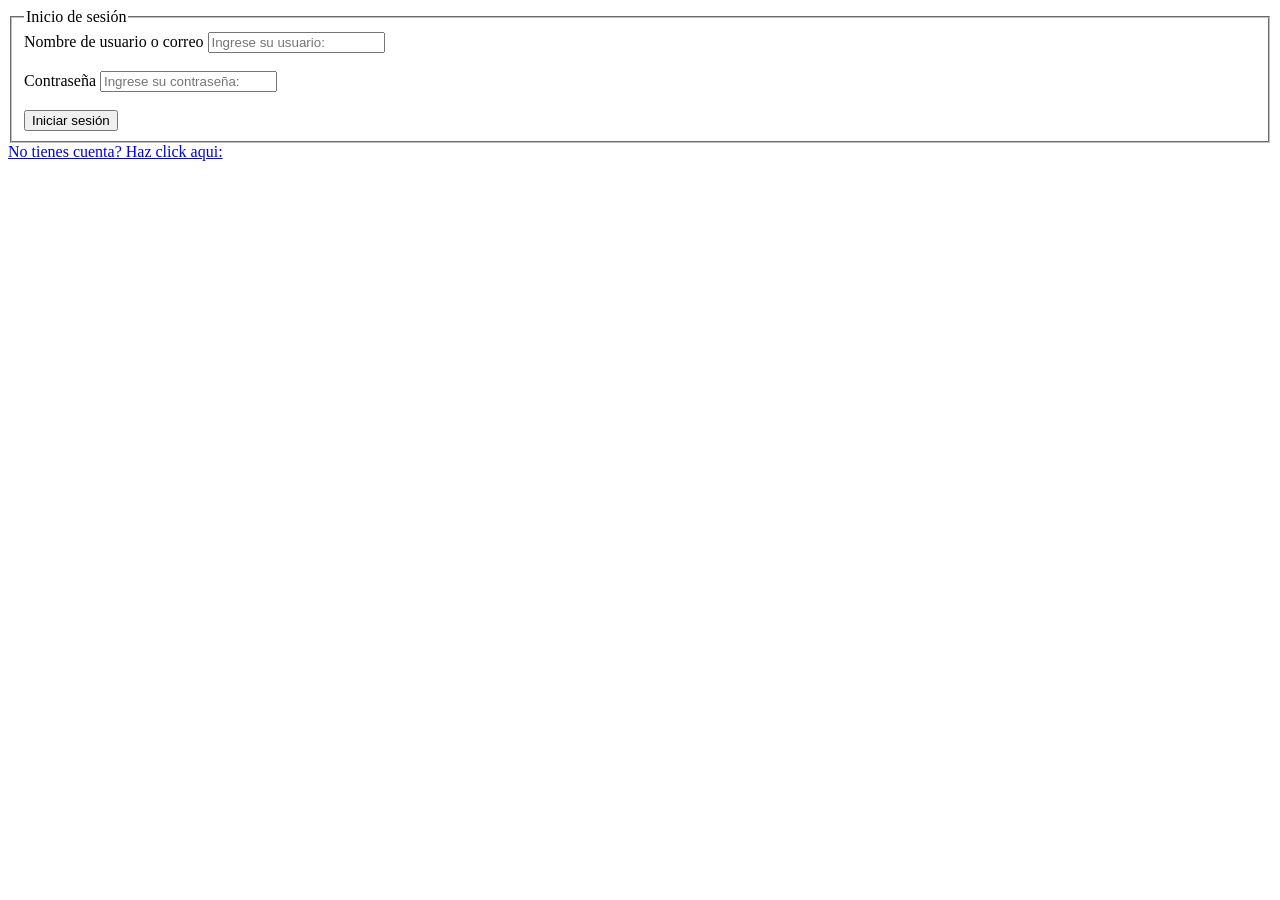
==== proyecto-grupo-12/login.html @ 976a47a0 "Update login.html" ====
<!DOCTYPE html>
<html lang="en">
<head>
    <meta charset="UTF-8">
    <meta name="viewport" content="width=device-width, initial-scale=1.0">
    <title>Document</title>
</head>
<body>
    <form>
        <fieldset>
            <legend>Inicio de sesión</legend>
            <label>Nombre de usuario o correo</label>
            <input type = text
                   required
                   placeholder = "Ingrese su usuario:">
            <br><br>
            <label>Contraseña</label>
            <input type = password
                   required
                   placeholder = "Ingrese su contraseña:">
            <br><br>
            <button type = "submit">Iniciar sesión</button>
        </fieldset>
    </form>
    <a href="index.html">No tienes cuenta? Haz click aqui:</a>
</body>
</html>
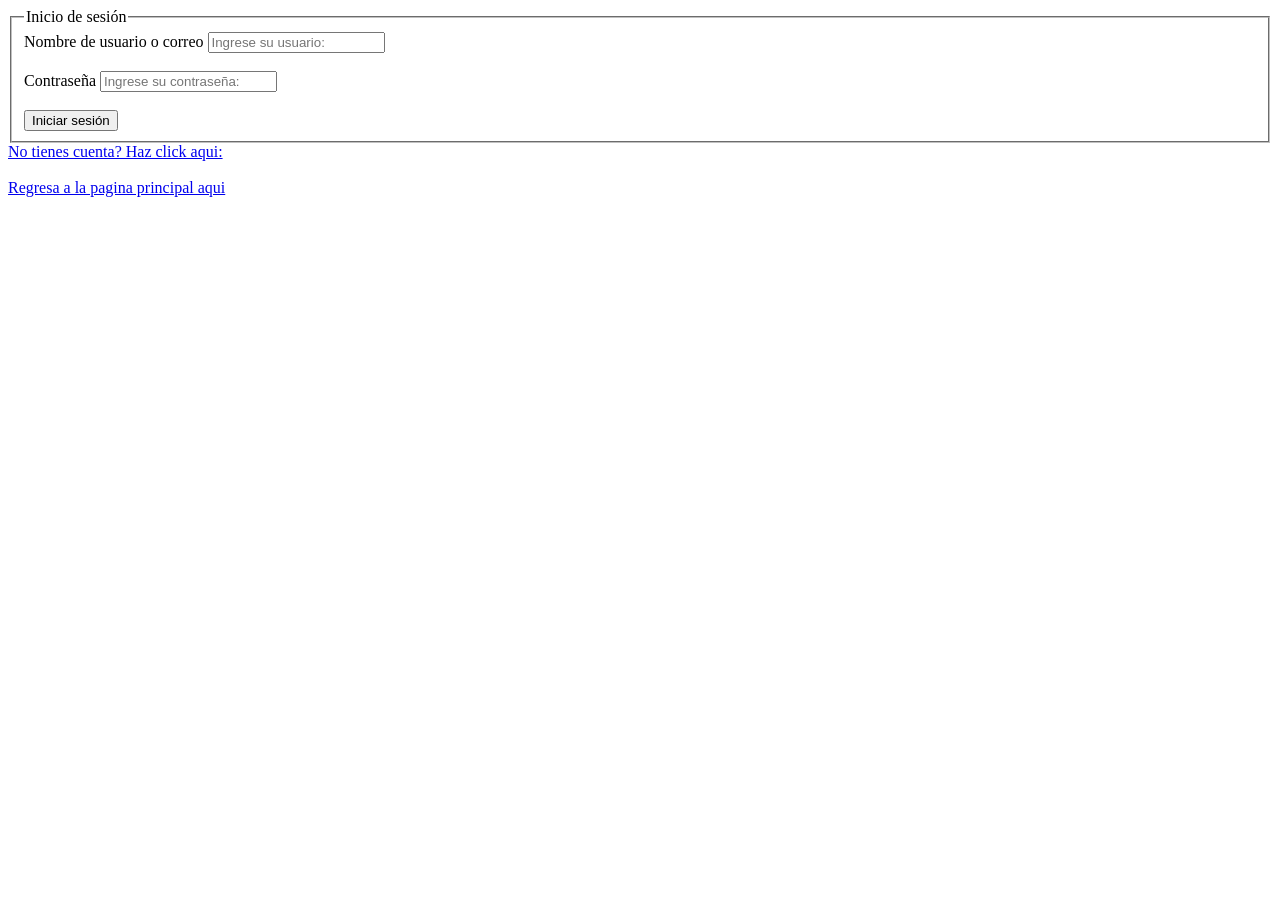
==== commit 0ad29a22: "Update login.html" ====
--- a/proyecto-grupo-12/login.html
+++ b/proyecto-grupo-12/login.html
@@ -22,6 +22,8 @@
             <button type = "submit">Iniciar sesión</button>
         </fieldset>
     </form>
-    <a href="index.html">No tienes cuenta? Haz click aqui:</a>
+    <a href="registro.html">No tienes cuenta? Haz click aqui:</a>
+    <br><br>
+    <a href="registro.html">Regresa a la pagina principal aqui</a>
 </body>
 </html>
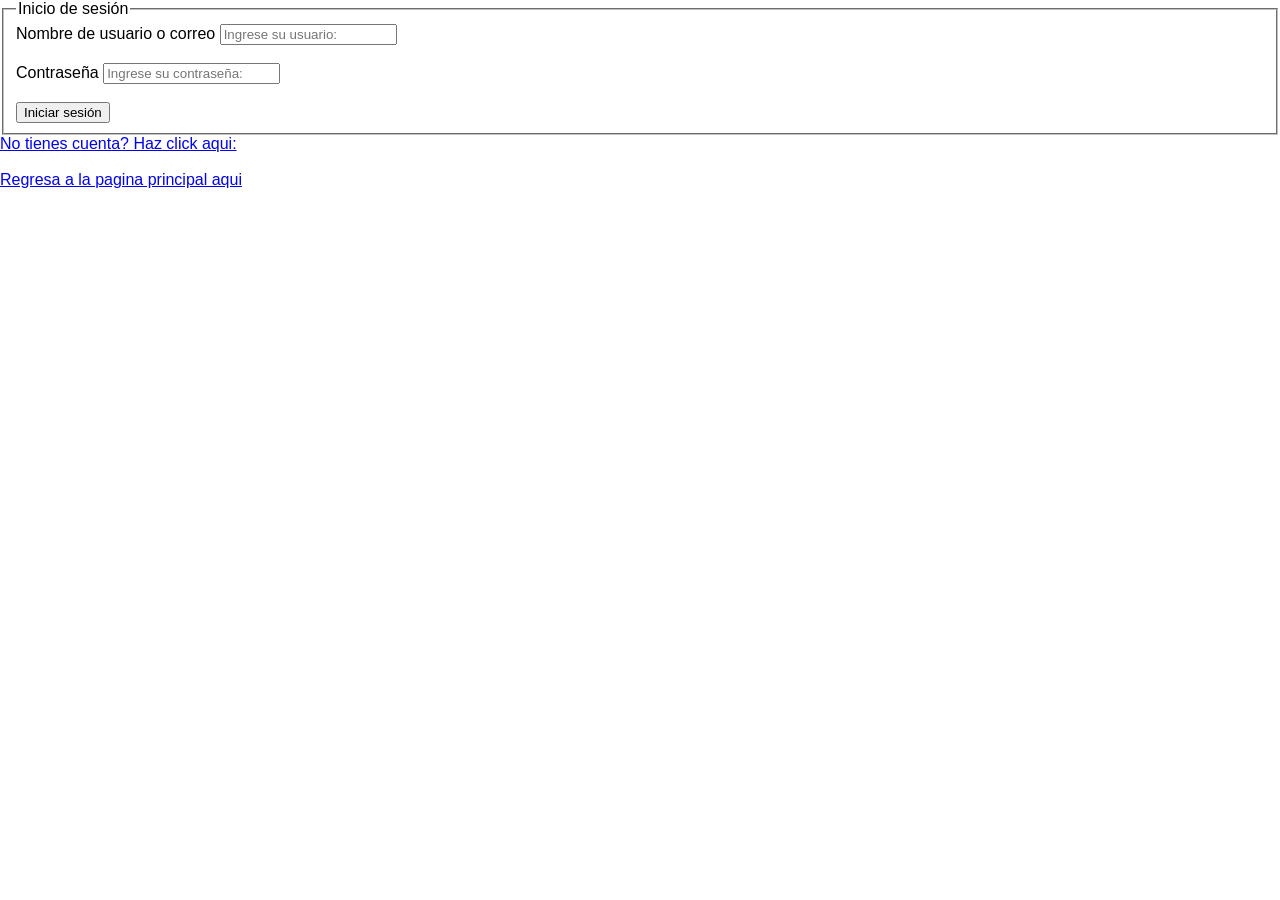
==== commit e0fa0dd4: "Update login.html" ====
--- a/proyecto-grupo-12/login.html
+++ b/proyecto-grupo-12/login.html
@@ -3,7 +3,8 @@
 <head>
     <meta charset="UTF-8">
     <meta name="viewport" content="width=device-width, initial-scale=1.0">
-    <title>Document</title>
+    <title>Login</title>
+    <link rel="stylesheet" href="css/style.css">
 </head>
 <body>
     <form>
@@ -24,6 +25,6 @@
     </form>
     <a href="registro.html">No tienes cuenta? Haz click aqui:</a>
     <br><br>
-    <a href="registro.html">Regresa a la pagina principal aqui</a>
+    <a href="index.html">Regresa a la pagina principal aqui</a>
 </body>
 </html>
--- a/proyecto-grupo-12/css/style.css
+++ b/proyecto-grupo-12/css/style.css
@@ -0,0 +1,133 @@
+body{
+    font-family: Verdana, Geneva, Tahoma, sans-serif;
+    background-color: rgb(255, 255, 255);
+    color: rgb(0, 0, 0);
+    padding: 0;
+    margin:  0;
+}
+
+#encabezado{
+    background-color: rgb(0, 16, 87);
+    color: white;
+    text-align: center;
+    align-items: center;
+    margin: 0px;
+    padding: 1px;
+    top: 0px;
+    position:  sticky;
+
+}
+
+#menu-principal {
+   display: flex;
+    justify-content: center;
+    align-items: center;
+    gap: 30px;
+    padding: 10px;
+    margin: 0px;
+    background-color: white
+
+}
+
+#menu-principal a{
+    text-decoration: none;
+    color: rgb(0, 0, 0);
+    font-size: large;   
+    padding:  6px;
+    border-radius: 4px;
+    margin: 0px;
+
+}
+
+#contenido{
+    
+   
+    
+}
+
+.seccion{
+    background-color: rgb(255, 255, 255);
+    border-radius: 4px;
+    padding: 15px;
+    
+}
+
+.espacio-imagen img{
+    width: 100%;
+    height: 200;
+    border-radius: 30px;
+}
+
+.tarjeta{
+    height: 500px;
+    width: 260px;
+    border-radius: 4px;
+    padding: 10px;
+}
+
+.galeria{
+    display: flex;
+    gap: 10px;
+    flex-wrap: wrap;
+}
+
+#pie{
+    background-color: rgb(1, 1, 61);
+    color: white;
+    text-align: center;
+    padding: 10px;
+}
+
+/* Cosas nuevas */
+
+.boton {
+  transition-duration: 0.4s;
+}
+
+.boton:hover {
+  background-color: #1b1b1b;
+  color: white;
+}
+
+.pop-imagen {
+  width: 300px;
+  height: auto;
+  transition: transform 0.3s ease; 
+}
+
+.pop-imagen:hover {
+  transform: scale(1.2); 
+  position: relative;    
+  z-index: 10;           
+}
+
+.shake-hard:hover {
+  animation: dynamicShake 0.4s 5;
+}
+
+@keyframes dynamicShake {
+
+  0%, 100% { transform: translate(0, 0) rotate(0deg); }
+  25% { transform: translate(2px, 2px) rotate(2deg); }
+  50% { transform: translate(-2px, -2px) rotate(-2deg); }
+  75% { transform: translate(2px, -2px) rotate(-2deg); }
+}
+
+.fade-box {
+  opacity: 0.1; 
+  transition: opacity 0.5s ease-in-out; 
+}
+
+.fade-box:hover {
+  opacity: 1; 
+}
+
+.stretch-hover {
+  display: inline-block;       
+  transition: transform 0.3s ease; /
+  transform-origin: center;    
+}
+
+.stretch-hover:hover {
+  transform: scaleX(5);     
+}
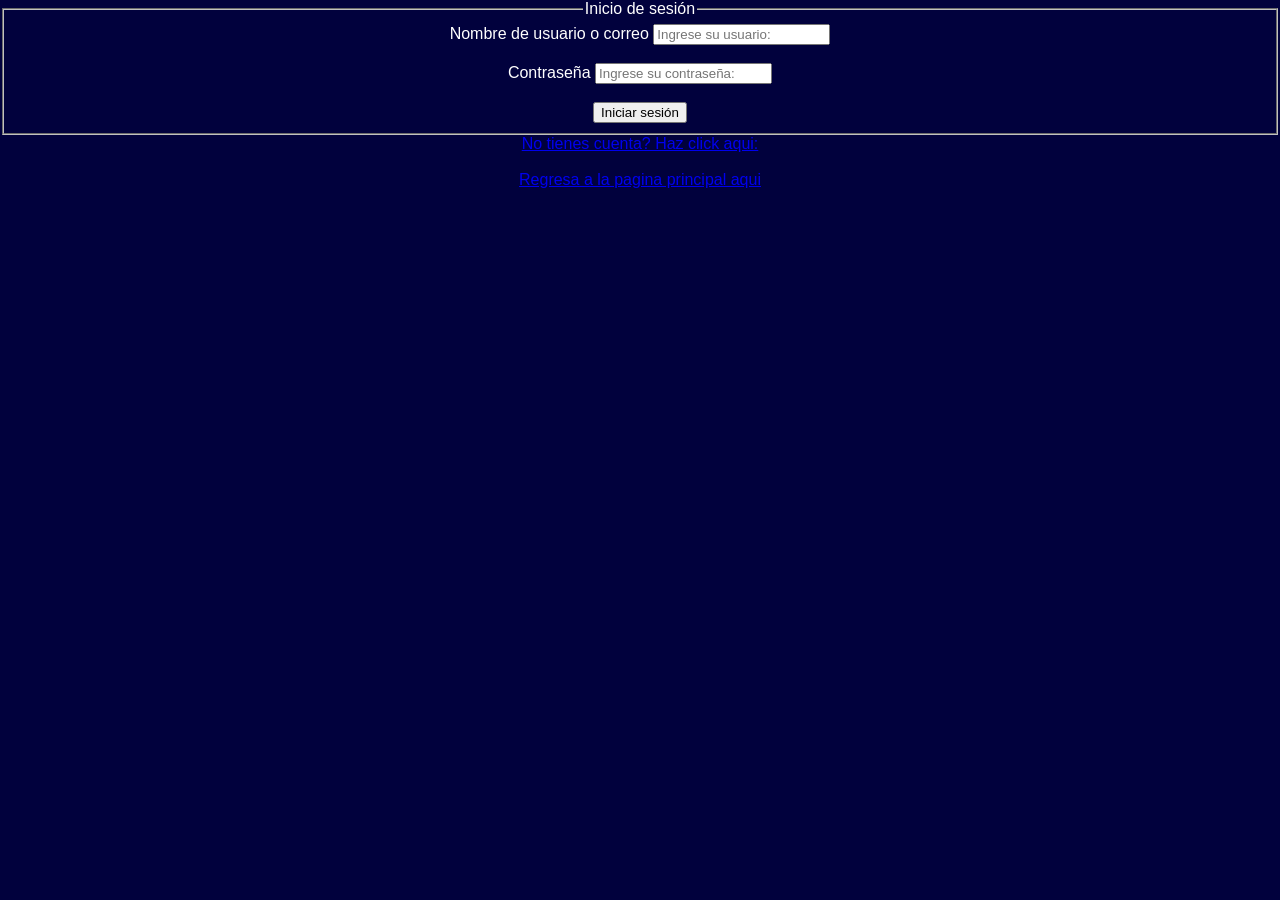
==== commit dc334784: "Update login.html" ====
--- a/proyecto-grupo-12/login.html
+++ b/proyecto-grupo-12/login.html
@@ -4,7 +4,7 @@
     <meta charset="UTF-8">
     <meta name="viewport" content="width=device-width, initial-scale=1.0">
     <title>Login</title>
-    <link rel="stylesheet" href="css/style.css">
+    <link rel="stylesheet" href="css/loginstyle.css">
 </head>
 <body>
     <form>
--- a/proyecto-grupo-12/css/loginstyle.css
+++ b/proyecto-grupo-12/css/loginstyle.css
@@ -0,0 +1,11 @@
+
+body{
+    font-family: Verdana, Geneva, Tahoma, sans-serif;
+    background-color: rgb(1, 1, 61);
+    color: white;
+    text-align: center;
+    padding: 0;
+    margin:  0;
+}    
+
+
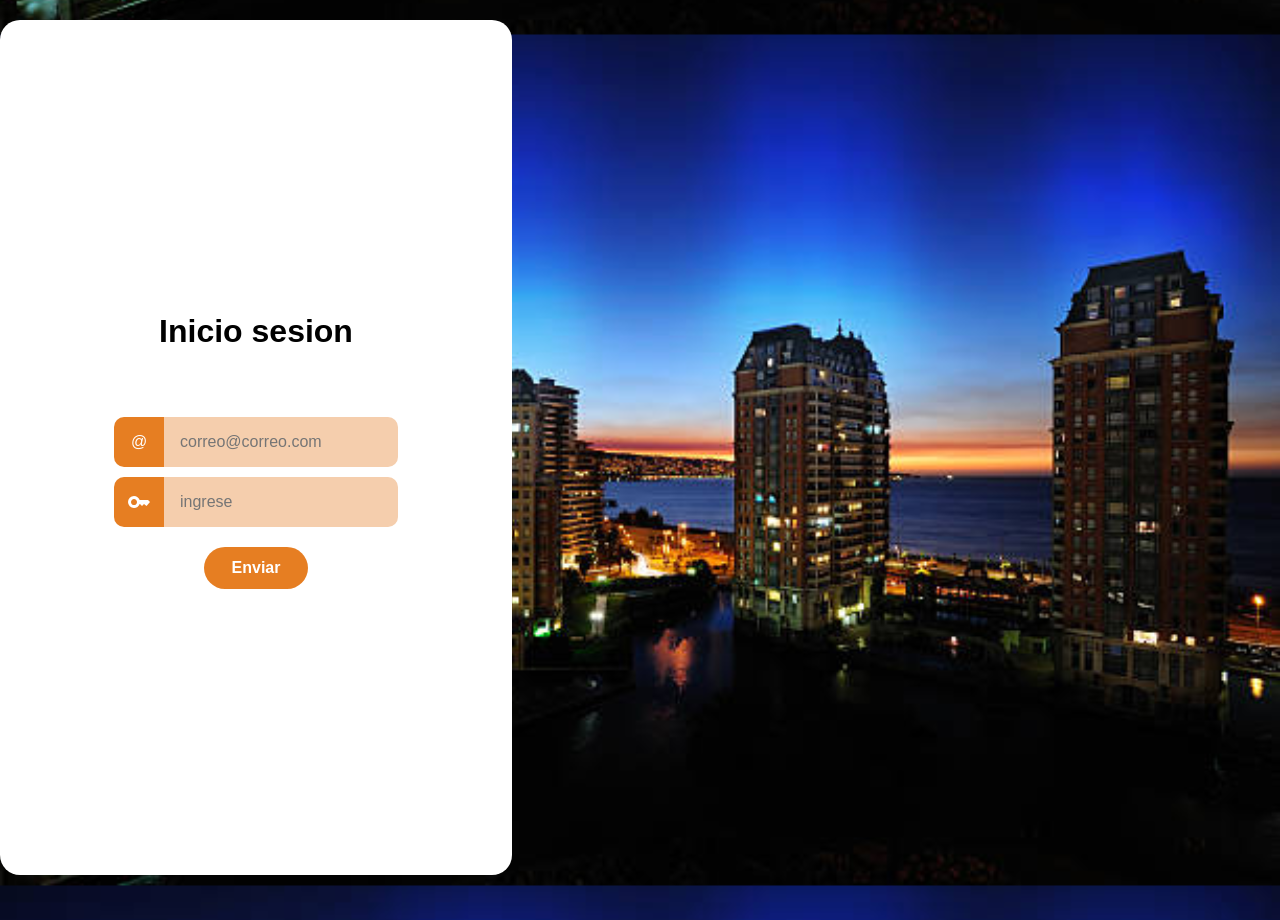
==== commit ff0056b7: "Add files via upload" ====
--- a/proyecto-grupo-12/login.html
+++ b/proyecto-grupo-12/login.html
@@ -1,30 +1,45 @@
 <!DOCTYPE html>
 <html lang="en">
 <head>
-    <meta charset="UTF-8">
-    <meta name="viewport" content="width=device-width, initial-scale=1.0">
-    <title>Login</title>
-    <link rel="stylesheet" href="css/loginstyle.css">
+	<meta charset="UTF-8">
+	<meta name="viewport" content="width=device-width, initial-scale=1.0">
+	<title>LogIn</title>
+	<link rel="stylesheet" href="css/estilos.css">
 </head>
 <body>
-    <form>
-        <fieldset>
-            <legend>Inicio de sesión</legend>
-            <label>Nombre de usuario o correo</label>
-            <input type = text
-                   required
-                   placeholder = "Ingrese su usuario:">
-            <br><br>
-            <label>Contraseña</label>
-            <input type = password
-                   required
-                   placeholder = "Ingrese su contraseña:">
-            <br><br>
-            <button type = "submit">Iniciar sesión</button>
-        </fieldset>
-    </form>
-    <a href="registro.html">No tienes cuenta? Haz click aqui:</a>
-    <br><br>
-    <a href="index.html">Regresa a la pagina principal aqui</a>
+	<main>
+
+		<form action="" class="formulario" id="formulario">
+            		<legend class = "legend">Inicio sesion</legend>
+			<!-- Grupo: Correo Electronico -->
+			<div class = "wrapper"class="formulario__grupo" id="grupo__correo">
+				<label for="correo" class="formulario__label"><span style="color:white;">@</span></label>
+				<div class="formulario__grupo-input">
+					<input type="email" class="formulario__input" name="correo" id="correo" placeholder="correo@correo.com">
+					<i class="formulario__validacion-estado fas fa-times-circle"></i>
+				</div>
+				<p class="formulario__input-error">Correo invalido.</p>
+			</div>
+			<!-- Grupo: Contraseña -->
+			<div class="formulario__grupo" id="grupo__password">
+				<label for="password" class="formulario__label"><svg xmlns="http://www.w3.org/2000/svg" height="24px" viewBox="0 -960 960 960" width="24px" fill="#FFFFFF"><path d="M365-395q35-35 35-85t-35-85q-35-35-85-35t-85 35q-35 35-35 85t35 85q35 35 85 35t85-35Zm-85 155q-100 0-170-70T40-480q0-100 70-170t170-70q81 0 141.5 46T506-560h335l79 79-140 160-100-79-80 80-80-80h-14q-25 72-87 116t-139 44Z"/></svg></label>
+				<div class="formulario__grupo-input">
+					<input type="password" class="formulario__input" name="password" id="password" placeholder="ingrese">
+					<i class="formulario__validacion-estado fas fa-times-circle"></i>
+				</div>
+				<p class="formulario__input-error">Contraseña invalida.</p>
+			</div>
+			<div class="formulario__mensaje" id="formulario__mensaje">
+				<p><i class="fas fa-exclamation-triangle"></i> <b>Error:</b> Error: datos incorrectos. </p>
+			</div>
+
+			<div class="formulario__grupo formulario__grupo-btn-enviar">
+				<button type="submit" class="formulario__btn">Enviar</button>
+				<p class="formulario__mensaje-exito" id="formulario__mensaje-exito">Ingreso exitoso!</p>
+			</div>
+		</form>
+	</main>
+
+	<script src="js/formulario.js"></script>
 </body>
-</html>
+</html>
--- a/proyecto-grupo-12/css/estilos.css
+++ b/proyecto-grupo-12/css/estilos.css
@@ -0,0 +1,251 @@
+:root {
+  --primary: #e67e22;
+  --primary-hover: #d35400;
+  --success: #27ae60;
+  --bg-main: #121212;
+  --bg-card: #1e1e1e;
+  --bg-footer: #181818;
+  --border-color: #333333;
+  --text-light: #ffffff;
+  --text-muted: #aaaaaa;
+  --font-main: 'Segoe UI', Tahoma, Geneva, Verdana, sans-serif;
+  --transition: 0.3s ease;
+}
+
+* {
+  margin: 0;
+  padding: 0;
+  box-sizing: border-box;
+}
+
+body{
+  font-family: var(--font-main);
+  background-color: var(--bg-main);
+  color: #f1f1f1;
+  line-height: 1.6;
+  min-height: 100vh;
+  background-image: url(../img/background.jpg);
+  background-size:contain;
+  background-position: right;
+  overflow: hidden;
+}
+
+.legend{
+  color:black; 
+  font-size: 2rem; 
+  font-weight: 900;
+  margin-bottom: 50px;
+}
+
+.formulario {
+  box-sizing: border-box;
+  background-color: var(--text-light);
+  height: 95vh;
+  width: max(40%,500px);
+  padding: 20px;
+  border-radius: 20px 20px 20px 20px;
+  display: flex;
+  flex-direction: column;
+  align-items: center;
+  justify-content: center;
+}
+
+.formulario__label {
+	  flex-shrink: 0;
+  height: 50px;
+  width: 50px;
+  background-color: var(--primary);
+  border-radius: 10px 0 0 10px;
+  display: flex;
+  justify-content: center;
+  align-items: center;
+}
+
+.formulario__grupo-input {
+	position: relative;
+}
+
+.formulario__input {
+  box-sizing: border-box;
+  flex-grow: 1;
+  min-width: 0;
+  height: 50px;
+  padding: 1em;
+  font:inherit;
+  border-radius: 0 10px 10px  0;
+  border: 2px solid #f5cead;
+  border-left: none;
+  background-color: #f5cead;
+  transition: 150ms ease;
+}
+
+.formulario__input:focus {
+	border: 3px solid #0075FF;
+	outline: none;
+	box-shadow: 3px 0px 30px rgba(163,163,163, 0.4);
+}
+
+.formulario__input-error {
+	color: red;
+	font-size: 14px;
+	margin-bottom: 0;
+	display: none;
+	text-align: center;
+}
+
+.formulario__input-error-activo {
+	display: block;
+}
+
+.formulario__validacion-estado {
+	position: absolute;
+	right: 10px;
+	bottom: 15px;
+	z-index: 100;
+	font-size: 16px;
+	opacity: 0;
+}
+
+
+.formulario__grupo-terminos, 
+.formulario__mensaje,
+.formulario__grupo-btn-enviar {
+	grid-column: span 2;
+}
+
+.formulario__mensaje {
+	height: 45px;
+	line-height: 45px;
+	background: #F66060;
+	padding: 0 15px;
+	border-radius: 3px;
+	display: none;
+}
+
+.formulario__mensaje-activo {
+	display: block;
+}
+
+.formulario__mensaje p {
+	margin: 0;
+}
+
+.formulario__grupo-btn-enviar {
+	display: flex;
+	flex-direction: column;
+	align-items: center;
+}
+
+
+.formulario__btn {
+  font-size: 12pt;
+  margin-top: 10px;
+  display: inline-block;
+  background-color: var(--primary);
+  color: var(--text-light);
+  padding: 12px 28px;
+  text-decoration: none;
+  font-weight: 600;
+  border: none;
+  border-radius: 40px;
+  cursor: pointer;
+  transition: background-color var(--transition), transform 0.2s ease;
+}
+
+.formulario__btn:hover {
+  background-color: var(--primary-hover);
+  transform: translateY(-2px);
+}
+
+.btn-category {
+  margin-top: 10px;
+  display: inline-block;
+  background-color: transparent;
+  color: var(--primary);
+  border: 2px solid var(--primary);
+  padding: 10px 18px;
+  text-decoration: none;
+  font-weight: 600;
+  border-radius: 40px;
+  transition: background-color var(--transition), color var(--transition);
+}
+
+.btn-category:hover {
+  background-color: var(--primary);
+  color: var(--text-light);
+}
+
+.formulario__mensaje-exito {
+	font-size: 14px;
+	color: #119200;
+	display: none;
+}
+
+.formulario__mensaje-exito-activo {
+	display: block;
+}
+
+/* ----- -----  Estilos para Validacion ----- ----- */
+.formulario__grupo-correcto .formulario__validacion-estado {
+	color: #1ed12d;
+	opacity: 1;
+}
+
+.formulario__grupo-incorrecto .formulario__label {
+	color: #bb2929;
+}
+
+.formulario__grupo-incorrecto .formulario__validacion-estado {
+	color: #bb2929;
+	opacity: 1;
+}
+
+.formulario__grupo-incorrecto .formulario__input {
+	border: 3px solid #bb2929;
+}
+
+
+/* ----- -----  Mediaqueries ----- ----- */
+@media screen and (max-width: 800px) {
+	.formulario {
+		grid-template-columns: 1fr;
+	}
+
+	.formulario__grupo-terminos, 
+	.formulario__mensaje,
+	.formulario__grupo-btn-enviar {
+		grid-column: 1;
+	}
+
+	.formulario__btn {
+		width: 100%;
+	}
+}
+
+form{
+  width: min(400px,100%);
+  margin-top: 20px;
+  margin-bottom: 50px;
+  display: flex;
+  flex-direction: column;
+  align-items: center;
+  gap: 10px;
+}
+
+form > div{
+  width: 100%;
+  display: flex;
+  justify-content: center;
+}
+
+
+form input:hover{
+ border-color: var(--primary-hover);
+}
+form input:focus{
+  outline: none;
+  border-color: var(--primary-hover);
+}
+div:has(input:focuss) > label{
+  background-color: var(--primary-hover);
+}
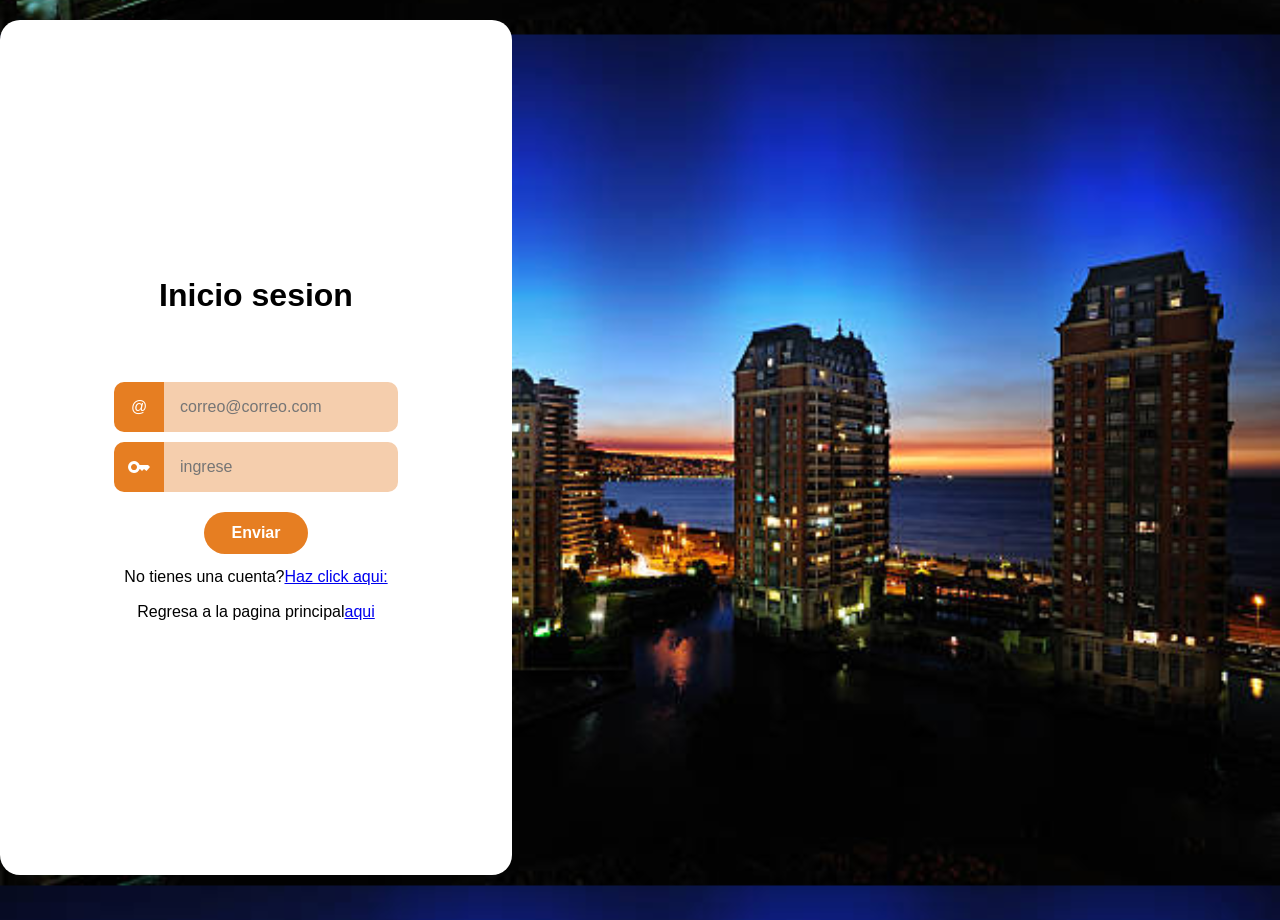
==== commit f1564bf5: "Update login.html" ====
--- a/proyecto-grupo-12/login.html
+++ b/proyecto-grupo-12/login.html
@@ -37,9 +37,11 @@
 				<button type="submit" class="formulario__btn">Enviar</button>
 				<p class="formulario__mensaje-exito" id="formulario__mensaje-exito">Ingreso exitoso!</p>
 			</div>
+			<p class = "xee" style="color:black;"> No tienes una cuenta? <a href="signin.html" class = "xee" class="btn-category">Haz click aqui:</a></p>
+            <p class = "xee" style="color:black;"> Regresa a la pagina principal <a href="index.html" class = "xee" class="btn-category">aqui</a></p>
 		</form>
 	</main>
 
 	<script src="js/formulario.js"></script>
 </body>
-</html>+</html>
--- a/proyecto-grupo-12/css/estilos.css
+++ b/proyecto-grupo-12/css/estilos.css
@@ -248,4 +248,9 @@
 }
 div:has(input:focuss) > label{
   background-color: var(--primary-hover);
-}+}
+
+.xee{
+  display: flex;
+  flex-direction: row;
+}
